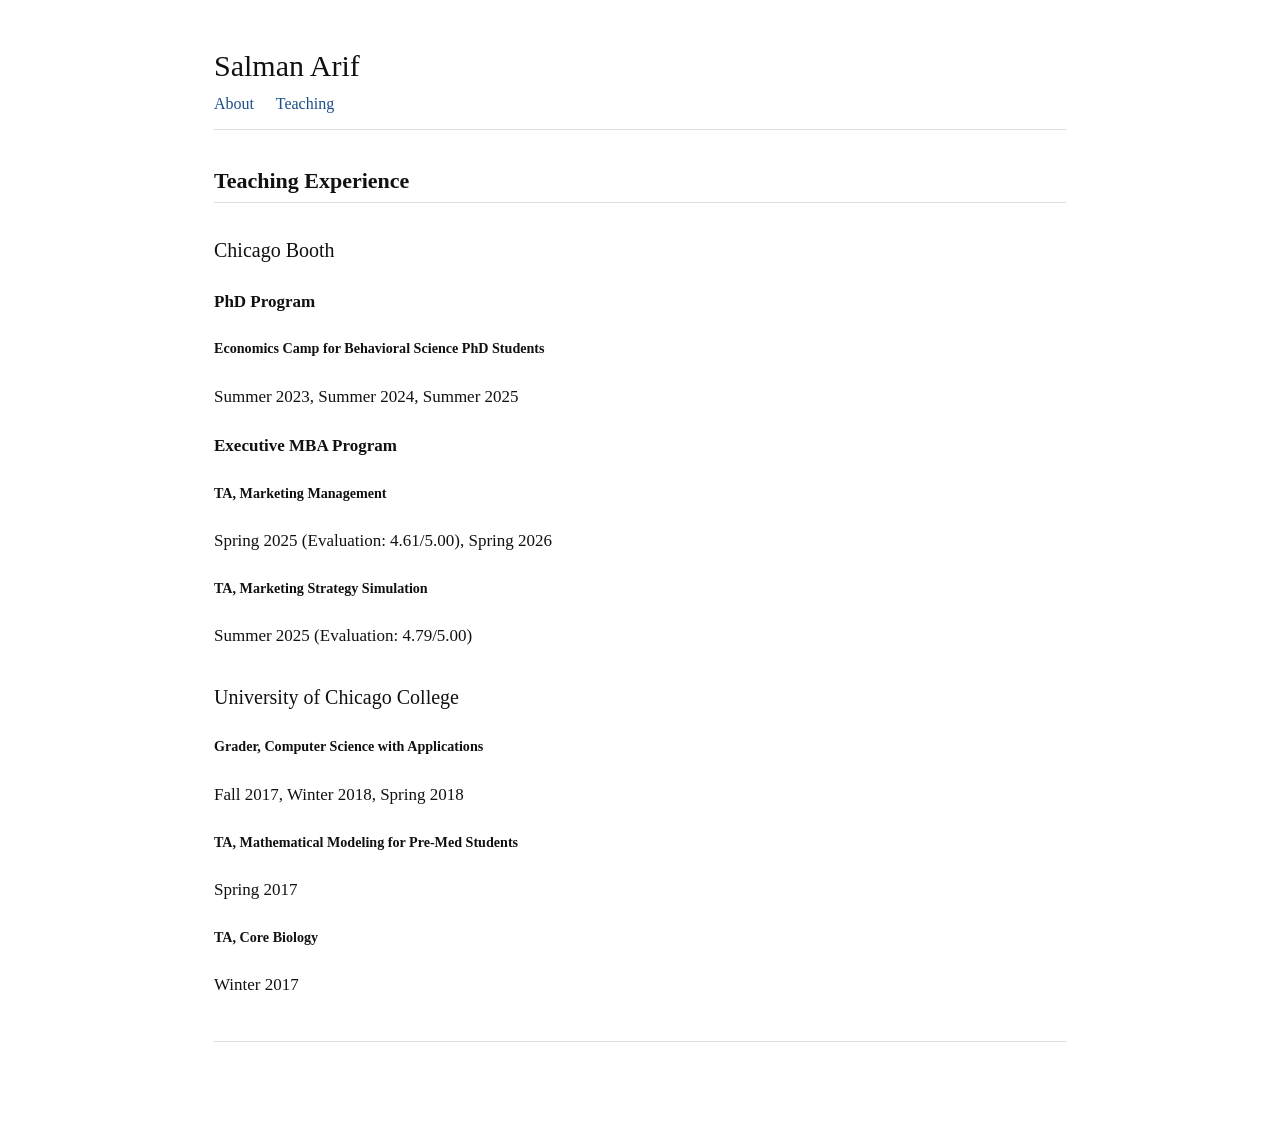
==== teaching.html @ 98adc5d2 "Edits" ====
<!doctype html>
<html lang="en">
<head>
  <meta charset="utf-8" />
  <meta name="viewport" content="width=device-width, initial-scale=1" />
  <title>Salman Arif | Teaching</title>
  <meta name="description" content="Teaching experience." />
  <link rel="stylesheet" href="assets/site.css" />
</head>
<body>
  <main class="page">
    <header class="site-header">
      <h1><a href="index.html">Salman Arif</a></h1>

      <nav aria-label="Main navigation">
        <a href="index.html">About</a>
        <a href="teaching.html">Teaching</a>
        <!-- <a href="files/cv.pdf">CV</a> -->
      </nav>
    </header>

    <h2>Teaching Experience</h2>

<section class="teaching-section">
  <h3>Chicago Booth</h3>

  <div class="teaching-subsection">
    <h4>PhD Program</h4>

    <article class="teaching-item">
      <h5>Economics Camp for Behavioral Science PhD Students</h5>
      <p>Summer 2023, Summer 2024, Summer 2025</p>
    </article>
  </div>

  <div class="teaching-subsection">
    <h4>Executive MBA Program</h4>

    <article class="teaching-item">
      <h5>TA, Marketing Management</h5>
      <p>Spring 2025 (Evaluation: 4.61/5.00), Spring 2026</p>
    </article>

    <article class="teaching-item">
      <h5>TA, Marketing Strategy Simulation</h5>
      <p>Summer 2025 (Evaluation: 4.79/5.00)</p>
    </article>

  </div>
</section>
    

<section class="teaching-section">
  <h3>University of Chicago College</h3>

  <article class="teaching-item">
    <h5>Grader, Computer Science with Applications</h5>
    <p>Fall 2017, Winter 2018, Spring 2018</p>
  </article>

  <article class="teaching-item">
    <h5>TA, Mathematical Modeling for Pre-Med Students</h5>
    <p>Spring 2017</p>
  </article>

  <article class="teaching-item">
    <h5>TA, Core Biology</h5>
    <p>Winter 2017</p>
  </article>



</section>

    <footer> </footer>
  </main>
</body>
</html>
---- assets/site.css ----
:root {
  --text: #111;
  --muted: #555;
  --border: #ddd;
  --link: #1a4f8b;
  --bg: #fff;
}

* {
  box-sizing: border-box;
}

body {
  margin: 0;
  color: var(--text);
  background: var(--bg);
  font-family: Georgia, "Times New Roman", Times, serif;
  font-size: 17px;
  line-height: 1.55;
}

section {
  margin-top: 2rem;
}

.page {
  max-width: 900px;
  margin: 48px auto 72px;
  padding: 0 24px;
}

.site-header {
  margin-bottom: 34px;
  padding-bottom: 12px;
  border-bottom: 1px solid var(--border);
}

.site-header h1 {
  margin: 0 0 8px;
  font-size: 30px;
  font-weight: 400;
  line-height: 1.2;
}

.site-header h1 a {
  color: var(--text);
  text-decoration: none;
}

nav {
  font-size: 16px;
}

nav a {
  margin-right: 18px;
}

a {
  color: var(--link);
  text-decoration: none;
}

a:hover {
  text-decoration: underline;
}

h2 {
  font-size: 22px;
  border-bottom: 1px solid #ddd;
  padding-bottom: 0.25rem;
  margin-bottom: 1rem;
}

h3 {
  margin: 0 0 2px;
  font-size: 20px;
  font-weight: 400;
  /* text-decoration: underline; */
}

p {
  margin: 0 0 16px;
}

.intro::after {
  content: "";
  display: block;
  clear: both;
}

.headshot {
  float: right;
  width: 290px;
  max-width: 40%;
  margin: 0 0 18px 28px;
  border: 1px solid var(--border);
}

.paper {
  margin-bottom: 24px;
}

.paper .meta {
  margin-bottom: 8px;
  color: var(--muted);
  font-style: italic;
}

.paper.compact {
  margin-bottom: 18px;
}

.authors {
  margin-top: 0rem;
  margin-bottom: 0.5rem;
  font-size: 0.95rem;
  color: #555;
}

footer {
  margin-top: 42px;
  padding-top: 14px;
  border-top: 1px solid var(--border);
  color: var(--muted);
  font-size: 15px;
}

@media (max-width: 620px) {
  .page {
    margin-top: 28px;
  }

  .headshot {
    float: none;
    display: block;
    width: 1800px;
    max-width: 100%;
    margin: 0 0 20px;
  }
}
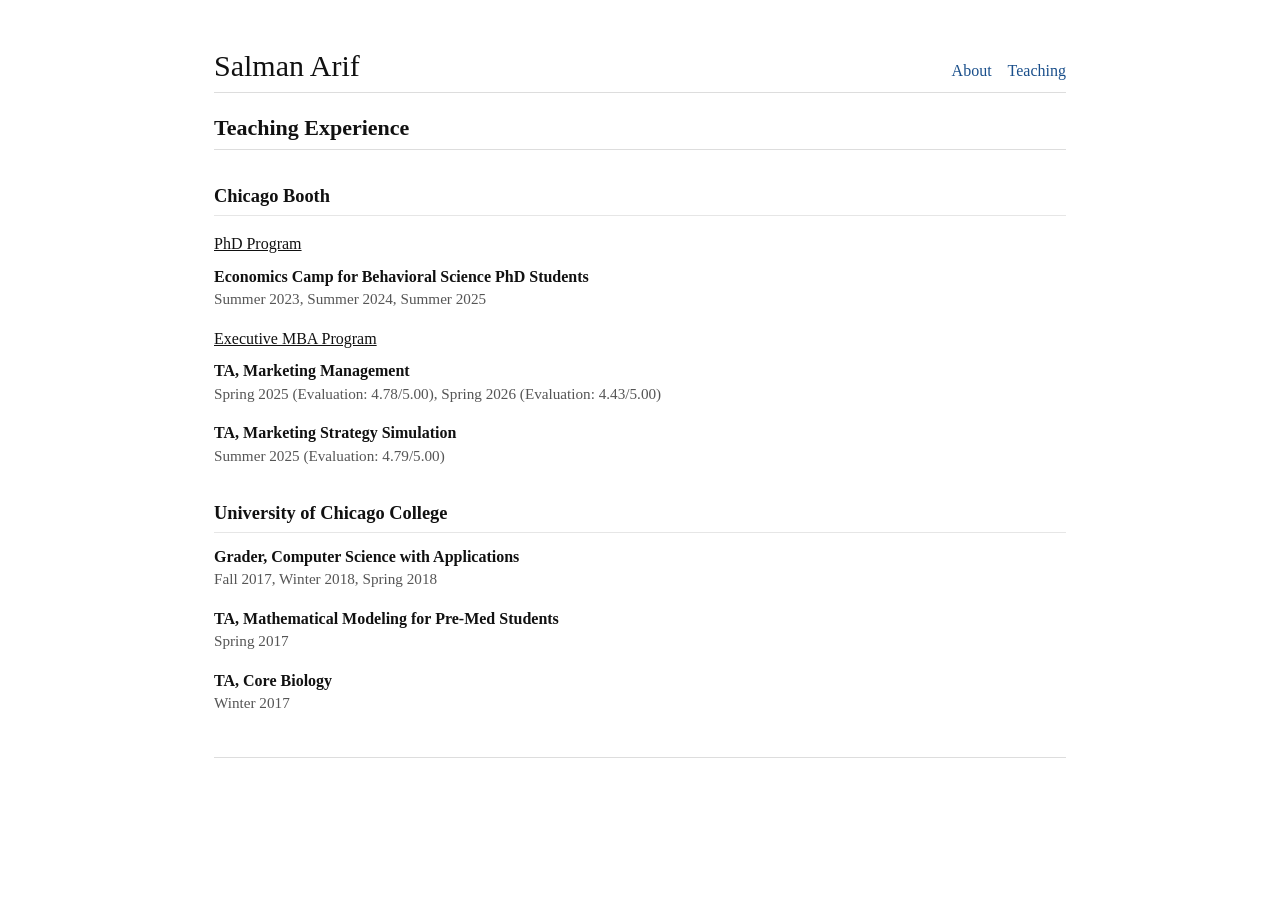
==== commit ebbb0572: "Update teaching.html" ====
--- a/teaching.html
+++ b/teaching.html
@@ -38,7 +38,7 @@
 
     <article class="teaching-item">
       <h5>TA, Marketing Management</h5>
-      <p>Spring 2025 (Evaluation: 4.61/5.00), Spring 2026</p>
+      <p>Spring 2025 (Evaluation: 4.78/5.00), Spring 2026 (Evaluation: 4.43/5.00)</p>
     </article>
 
     <article class="teaching-item">
--- a/assets/site.css
+++ b/assets/site.css
@@ -30,9 +30,12 @@
 }
 
 .site-header {
-  margin-bottom: 34px;
-  padding-bottom: 12px;
+  display: flex;
+  justify-content: space-between;
+  align-items: baseline;
+  gap: 1rem;
   border-bottom: 1px solid var(--border);
+
 }
 
 .site-header h1 {
@@ -47,13 +50,15 @@
   text-decoration: none;
 }
 
+.site-header nav {
+  display: flex;
+  gap: 1rem;
+}
+
 nav {
   font-size: 16px;
 }
 
-nav a {
-  margin-right: 18px;
-}
 
 a {
   color: var(--link);
@@ -69,6 +74,7 @@
   border-bottom: 1px solid #ddd;
   padding-bottom: 0.25rem;
   margin-bottom: 1rem;
+  font-weight: 600;
 }
 
 h3 {
@@ -133,8 +139,61 @@
   .headshot {
     float: none;
     display: block;
-    width: 1800px;
+    width: 100%;
     max-width: 100%;
     margin: 0 0 20px;
   }
 }
+
+@media (max-width: 600px) {
+  .site-header {
+    display: block;
+  }
+
+  .site-header nav {
+    margin-top: 0.5rem;
+  }
+}
+
+
+/* Teaching ---------------- */
+
+.teaching-section {
+  margin-top: 2rem;
+}
+
+.teaching-section h3 {
+  font-size: 1.15rem;
+  margin: 0 0 0.75rem 0;
+  border-bottom: 1px solid #e6e6e6;
+  padding-bottom: 0.25rem;
+  font-weight: 600;
+}
+
+.teaching-subsection {
+  margin-top: 1rem;
+  margin-bottom: 1rem;
+}
+
+.teaching-subsection h4 {
+  font-size: 1rem;
+  margin: 0 0 0.5rem 0;
+  font-weight: 400;
+  text-decoration: underline;
+}
+
+.teaching-item {
+  margin: 0 0 1rem 0;
+}
+
+.teaching-item h5 {
+  font-size: 1rem;
+  margin: 0 0 -0.15rem 0;
+  font-weight: 600;
+}
+
+.teaching-item p {
+  font-size: 0.95rem;
+  margin: 0;
+  color: #555;
+}
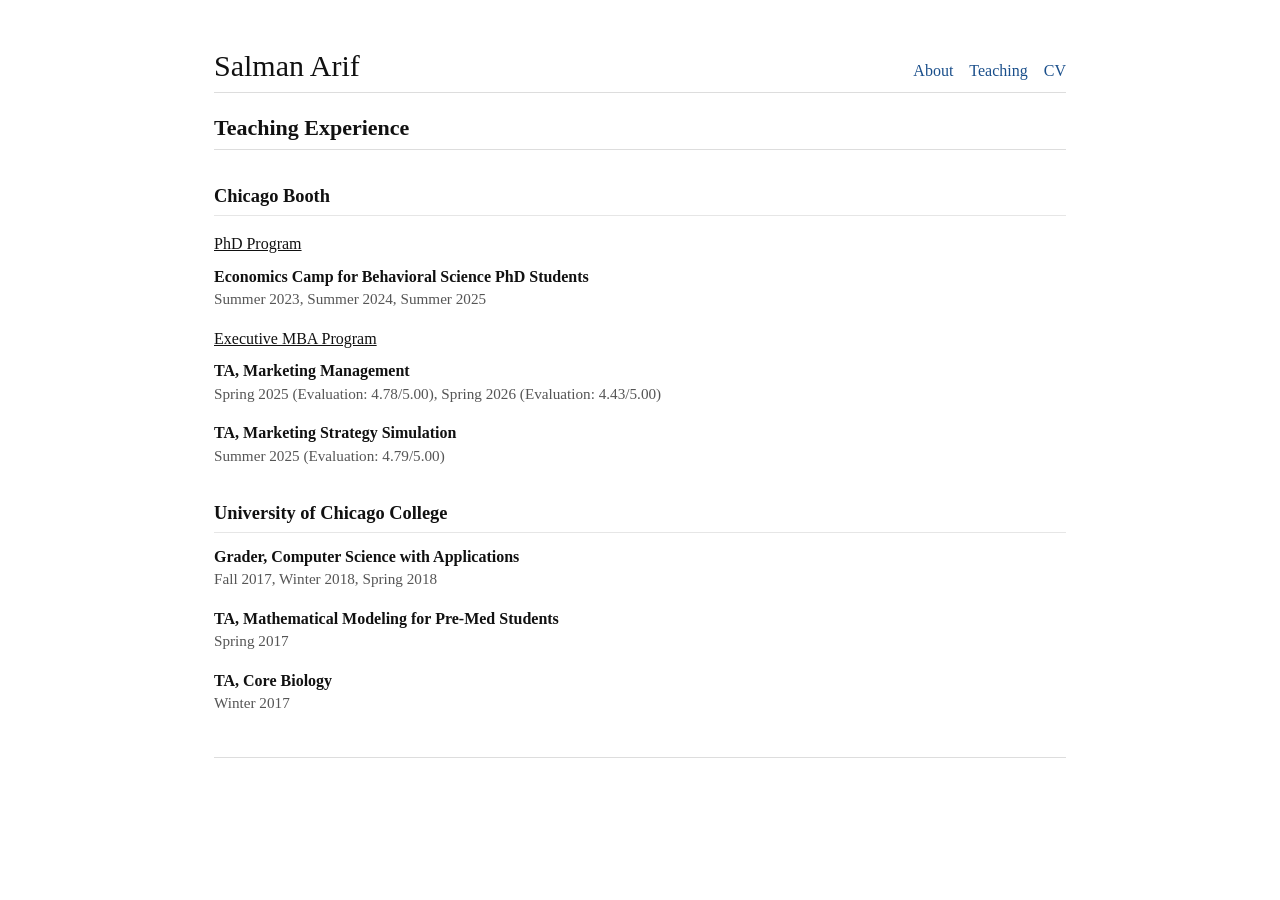
==== commit a902dc33: "Update teaching.html" ====
--- a/teaching.html
+++ b/teaching.html
@@ -15,7 +15,7 @@
       <nav aria-label="Main navigation">
         <a href="index.html">About</a>
         <a href="teaching.html">Teaching</a>
-        <!-- <a href="files/cv.pdf">CV</a> -->
+        <a href="files/cv.pdf" target="_blank" rel="noopener noreferrer">CV</a>
       </nav>
     </header>
 
--- a/assets/site.css
+++ b/assets/site.css
@@ -117,10 +117,17 @@
 }
 
 .authors {
+  color: #555;
   margin-top: 0rem;
   margin-bottom: 0.5rem;
   font-size: 0.95rem;
-  color: #555;
+}
+
+.authors a {
+  color: inherit;
+  text-decoration: underline;
+  text-decoration-thickness: 1px;
+  text-underline-offset: 2px;
 }
 
 footer {
